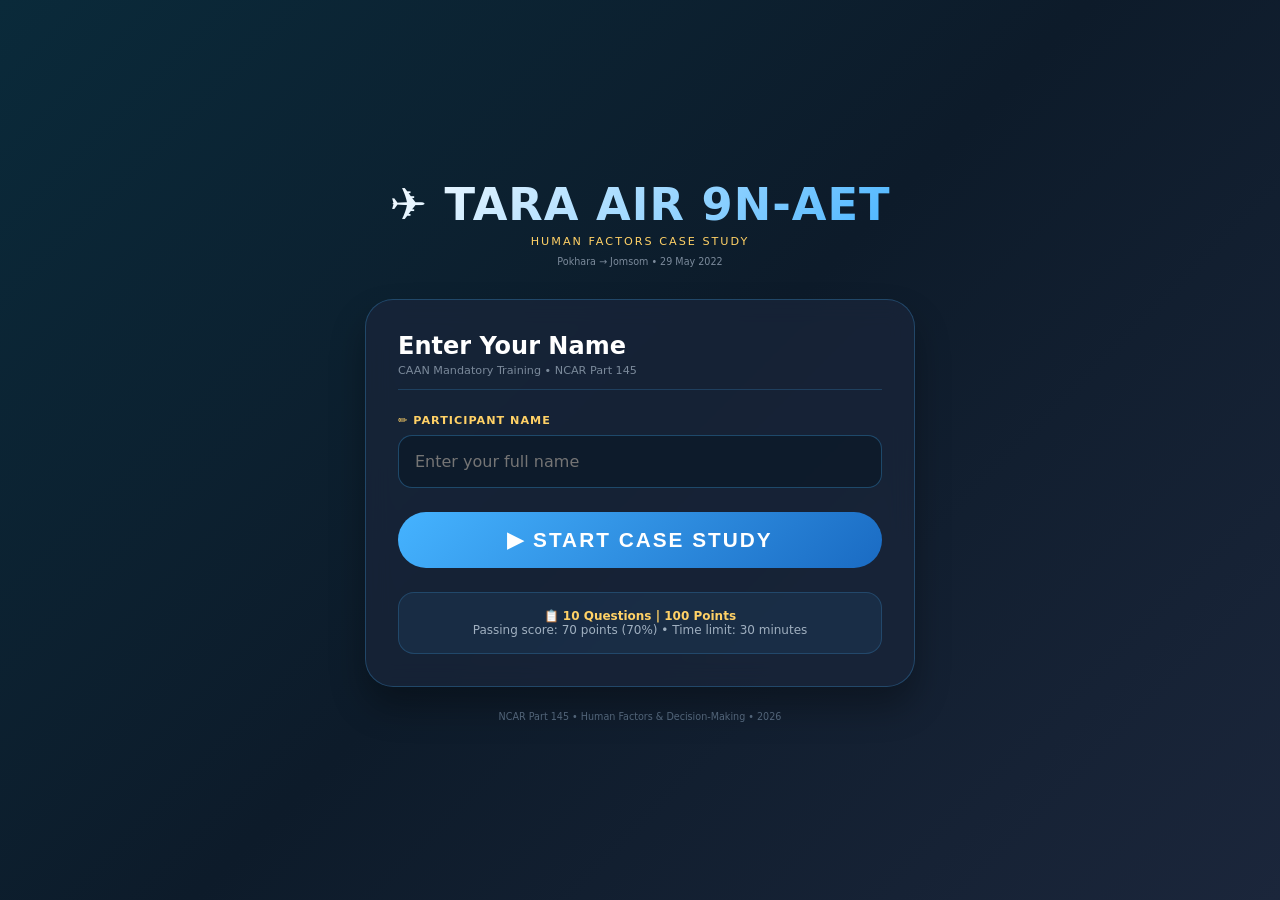
==== index.html @ bc3530e9 "Add complete Tara Air HF case study application" ====
<!DOCTYPE html>
<!--
  ============================================================
  FILE: index.html
  VERSION: 1.0
  DATE: 2026-06-11
  PURPOSE: Landing page — participant enters their name and starts the case study
  DEPLOYMENT: GitHub Pages + Cloudflare DNS
  AUTHOR: HF Training Module
  ============================================================
-->
<html lang="en">
<head>
  <meta charset="UTF-8">
  <meta name="viewport" content="width=device-width, initial-scale=1.0, viewport-fit=cover">
  <title>Tara Air | Human Factors Case Study</title>
  <style>
    * {
      margin: 0;
      padding: 0;
      box-sizing: border-box;
    }

    body {
      font-family: 'Segoe UI', system-ui, -apple-system, sans-serif;
      background: linear-gradient(135deg, #0a2a3a 0%, #0d1b2a 50%, #1b263b 100%);
      color: #e0e1dd;
      min-height: 100vh;
      display: flex;
      align-items: center;
      justify-content: center;
      padding: 2rem;
    }

    .join-container {
      max-width: 550px;
      width: 100%;
    }

    .logo {
      text-align: center;
      margin-bottom: 2rem;
    }

    .logo h1 {
      font-size: 2.8rem;
      background: linear-gradient(135deg, #ffffff 0%, #45b3ff 100%);
      -webkit-background-clip: text;
      background-clip: text;
      color: transparent;
      letter-spacing: 1px;
    }

    .logo .subtitle {
      font-size: 0.7rem;
      color: #ffd166;
      letter-spacing: 2px;
      text-transform: uppercase;
      margin-top: 0.25rem;
    }

    .logo .date {
      font-size: 0.6rem;
      color: #7b8a9b;
      margin-top: 0.5rem;
    }

    .card {
      background: rgba(27, 38, 59, 0.7);
      backdrop-filter: blur(12px);
      border: 1px solid rgba(69, 179, 255, 0.25);
      border-radius: 28px;
      padding: 2rem;
      box-shadow: 0 20px 35px rgba(0, 0, 0, 0.3);
    }

    .card h2 {
      font-size: 1.5rem;
      margin-bottom: 0.25rem;
      color: #ffffff;
    }

    .card-sub {
      font-size: 0.7rem;
      color: #7b8a9b;
      margin-bottom: 1.5rem;
      padding-bottom: 0.75rem;
      border-bottom: 1px solid rgba(69, 179, 255, 0.2);
    }

    .input-group {
      margin-bottom: 1.5rem;
    }

    .input-group label {
      display: block;
      font-size: 0.7rem;
      font-weight: 600;
      color: #ffd166;
      margin-bottom: 0.5rem;
      text-transform: uppercase;
      letter-spacing: 1px;
    }

    .input-group input {
      width: 100%;
      padding: 1rem;
      background: rgba(13, 27, 42, 0.8);
      border: 1px solid rgba(69, 179, 255, 0.3);
      border-radius: 14px;
      color: #e0e1dd;
      font-size: 1rem;
      font-family: inherit;
      outline: none;
      transition: all 0.2s;
    }

    .input-group input:focus {
      border-color: #ffd166;
      box-shadow: 0 0 0 3px rgba(255, 209, 102, 0.2);
    }

    .btn {
      font-size: 1.3rem;
      font-weight: 700;
      letter-spacing: 2px;
      padding: 1rem;
      border: none;
      border-radius: 50px;
      cursor: pointer;
      width: 100%;
      background: linear-gradient(135deg, #45b3ff 0%, #1a6bc3 100%);
      color: white;
      transition: all 0.2s;
      text-transform: uppercase;
    }

    .btn:hover {
      transform: translateY(-2px);
      box-shadow: 0 6px 20px rgba(69, 179, 255, 0.3);
    }

    .info-box {
      background: rgba(69, 179, 255, 0.08);
      border: 1px solid rgba(69, 179, 255, 0.2);
      border-radius: 16px;
      padding: 1rem;
      margin-top: 1.5rem;
      text-align: center;
    }

    .info-box p {
      font-size: 0.75rem;
      color: #a0b0c0;
    }

    .info-box strong {
      color: #ffd166;
    }

    .footer {
      text-align: center;
      margin-top: 1.5rem;
      font-size: 0.6rem;
      color: #5a6e84;
    }

    .footer a {
      color: #5a6e84;
      text-decoration: none;
    }

    .footer a:hover {
      color: #ffd166;
    }
  </style>
</head>
<body>
<div class="join-container">
  <div class="logo">
    <h1>✈️ TARA AIR 9N-AET</h1>
    <div class="subtitle">Human Factors Case Study</div>
    <div class="date">Pokhara → Jomsom • 29 May 2022</div>
  </div>

  <div class="card">
    <h2>Enter Your Name</h2>
    <div class="card-sub">CAAN Mandatory Training • NCAR Part 145</div>

    <div class="input-group">
      <label>✏️ PARTICIPANT NAME</label>
      <input type="text" id="player-name" placeholder="Enter your full name" autocomplete="off">
    </div>

    <button class="btn" onclick="joinSession()">▶ START CASE STUDY</button>

    <div class="info-box">
      <p>📋 <strong>10 Questions | 100 Points</strong><br>
      Passing score: 70 points (70%) • Time limit: 30 minutes</p>
    </div>
  </div>

  <div class="footer">
    NCAR Part 145 • Human Factors & Decision-Making • 2026
  </div>
</div>

<script>
  function joinSession() {
    const nameInput = document.getElementById('player-name');
    const name = nameInput.value.trim();

    if (!name) {
      alert('Please enter your name to continue.');
      nameInput.focus();
      return;
    }

    // Create participant object
    const participant = {
      id: Date.now().toString(),
      name: name,
      role: 'participant',
      score: 0,
      joinedAt: new Date().toISOString()
    };

    // Save to localStorage
    localStorage.setItem('hf-current-player', JSON.stringify(participant));

    // Also store in participants array (for facilitator view)
    let allParticipants = JSON.parse(localStorage.getItem('hf-participants') || '[]');
    const existing = allParticipants.find(p => p.name === name);
    if (!existing) {
      allParticipants.push(participant);
      localStorage.setItem('hf-participants', JSON.stringify(allParticipants));
    }

    // Redirect to case study
    window.location.href = 'casestudy.html';
  }
</script>
</body>
</html>
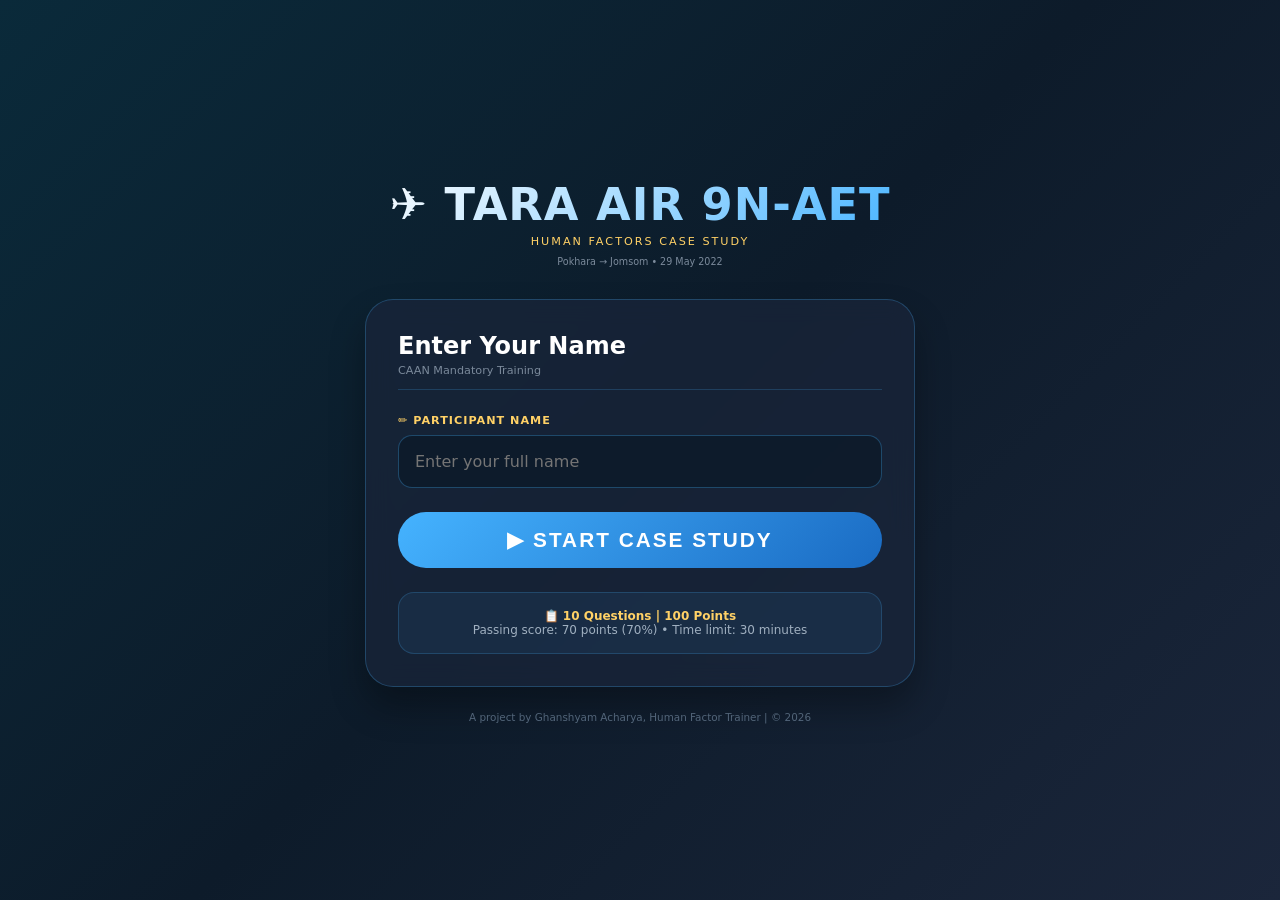
==== commit be28427f: "Update footer: add project credit and remove NCAR" ====
--- a/index.html
+++ b/index.html
@@ -2,11 +2,11 @@
 <!--
   ============================================================
   FILE: index.html
-  VERSION: 1.0
+  VERSION: 1.1
   DATE: 2026-06-11
   PURPOSE: Landing page — participant enters their name and starts the case study
   DEPLOYMENT: GitHub Pages + Cloudflare DNS
-  AUTHOR: HF Training Module
+  AUTHOR: Ghanshyam Acharya, Human Factor Trainer
   ============================================================
 -->
 <html lang="en">
@@ -161,7 +161,7 @@
     .footer {
       text-align: center;
       margin-top: 1.5rem;
-      font-size: 0.6rem;
+      font-size: 0.65rem;
       color: #5a6e84;
     }
 
@@ -185,7 +185,7 @@
 
   <div class="card">
     <h2>Enter Your Name</h2>
-    <div class="card-sub">CAAN Mandatory Training • NCAR Part 145</div>
+    <div class="card-sub">CAAN Mandatory Training</div>
 
     <div class="input-group">
       <label>✏️ PARTICIPANT NAME</label>
@@ -201,7 +201,7 @@
   </div>
 
   <div class="footer">
-    NCAR Part 145 • Human Factors & Decision-Making • 2026
+    A project by Ghanshyam Acharya, Human Factor Trainer | © 2026
   </div>
 </div>
 
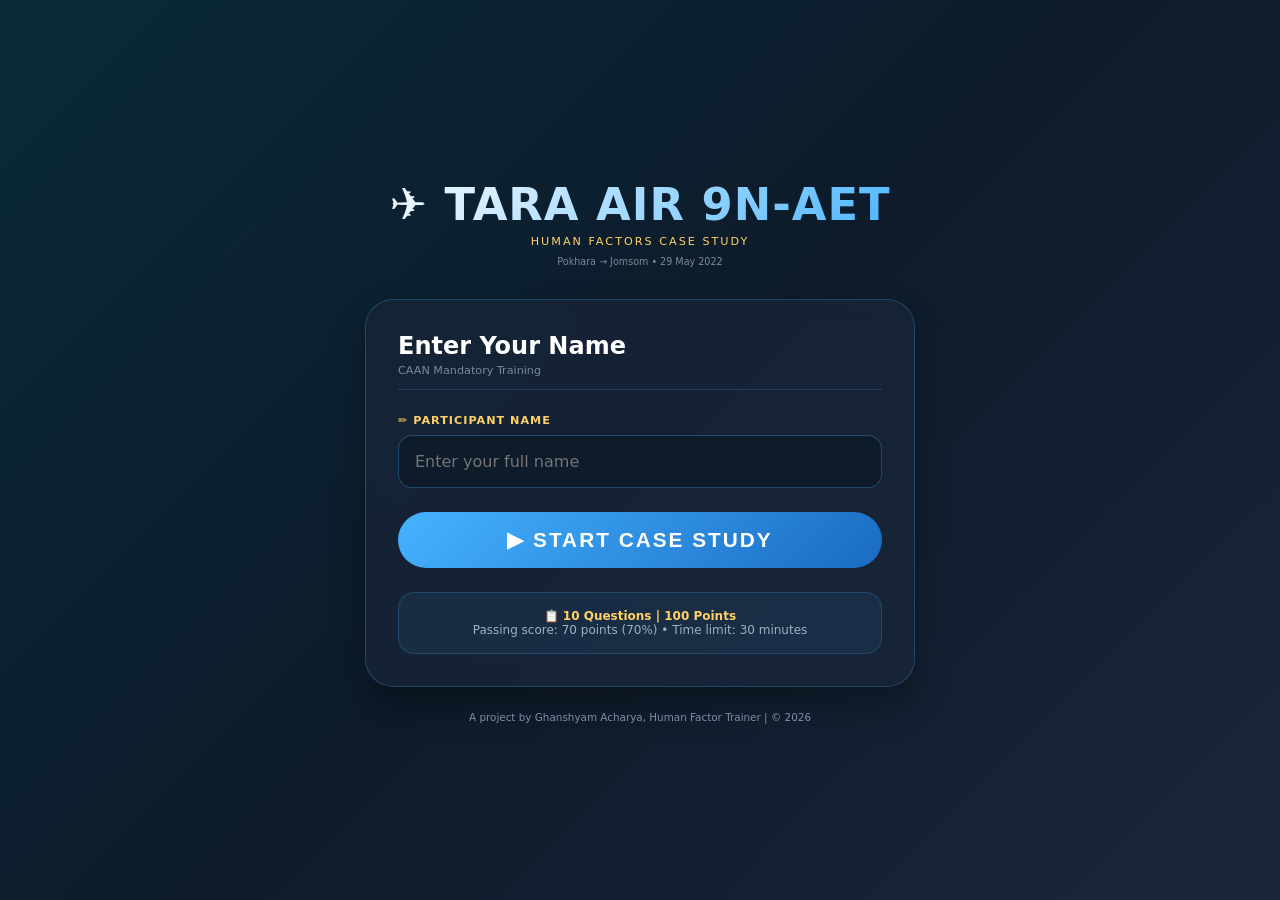
==== commit 9eb7d213: "Brighten footer, add handwriting-style signature to certificate" ====
--- a/index.html
+++ b/index.html
@@ -162,7 +162,7 @@
       text-align: center;
       margin-top: 1.5rem;
       font-size: 0.65rem;
-      color: #5a6e84;
+      color: #8a9bb5;
     }
 
     .footer a {
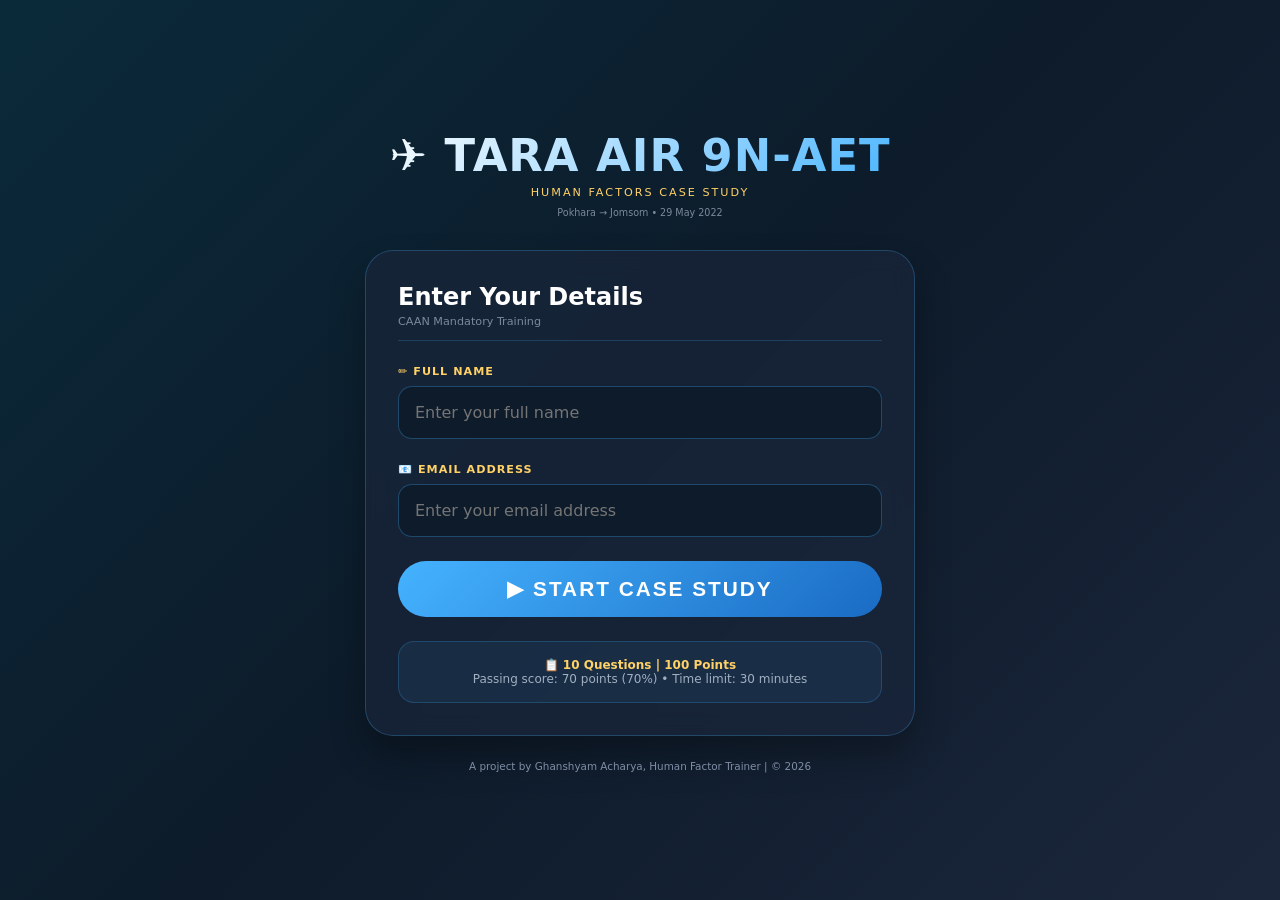
==== commit 0428a360: "Add email field to participant registration" ====
--- a/index.html
+++ b/index.html
@@ -2,9 +2,10 @@
 <!--
   ============================================================
   FILE: index.html
-  VERSION: 1.1
+  VERSION: 1.3
   DATE: 2026-06-11
-  PURPOSE: Landing page — participant enters their name and starts the case study
+  PURPOSE: Landing page — participant enters name and email,
+           views investigation abstract modal, then starts case study
   DEPLOYMENT: GitHub Pages + Cloudflare DNS
   AUTHOR: Ghanshyam Acharya, Human Factor Trainer
   ============================================================
@@ -165,13 +166,117 @@
       color: #8a9bb5;
     }
 
-    .footer a {
-      color: #5a6e84;
-      text-decoration: none;
-    }
-
-    .footer a:hover {
+    /* Modal Styles */
+    .modal-overlay {
+      position: fixed;
+      top: 0;
+      left: 0;
+      width: 100%;
+      height: 100%;
+      background: rgba(0, 0, 0, 0.95);
+      display: none;
+      align-items: center;
+      justify-content: center;
+      z-index: 2000;
+    }
+
+    .modal-overlay.open {
+      display: flex;
+    }
+
+    .modal {
+      background: #1b263b;
+      border: 1px solid rgba(69, 179, 255, 0.3);
+      border-radius: 24px;
+      max-width: 600px;
+      width: 90%;
+      max-height: 85vh;
+      overflow-y: auto;
+    }
+
+    .modal-header {
+      padding: 1.2rem 1.5rem;
+      border-bottom: 1px solid rgba(69, 179, 255, 0.2);
+      font-size: 1.2rem;
+      font-weight: 600;
       color: #ffd166;
+      display: flex;
+      justify-content: space-between;
+      align-items: center;
+    }
+
+    .modal-header h3 {
+      margin: 0;
+      font-size: 1.2rem;
+    }
+
+    .modal-close {
+      background: none;
+      border: none;
+      color: #7b8a9b;
+      font-size: 1.5rem;
+      cursor: pointer;
+    }
+
+    .modal-close:hover {
+      color: #ffd166;
+    }
+
+    .modal-body {
+      padding: 1.5rem;
+    }
+
+    .modal-body h4 {
+      color: #45b3ff;
+      margin: 1rem 0 0.5rem 0;
+    }
+
+    .modal-body h4:first-child {
+      margin-top: 0;
+    }
+
+    .modal-body p {
+      font-size: 0.9rem;
+      line-height: 1.6;
+      color: #e0e1dd;
+      margin-bottom: 1rem;
+    }
+
+    .modal-body ul {
+      margin: 0.5rem 0 1rem 1.5rem;
+    }
+
+    .modal-body li {
+      font-size: 0.85rem;
+      line-height: 1.5;
+      margin-bottom: 0.5rem;
+      color: #c0c8d8;
+    }
+
+    .key-finding {
+      background: rgba(230, 57, 70, 0.15);
+      border-left: 3px solid #e63946;
+      padding: 0.75rem;
+      margin: 1rem 0;
+      border-radius: 8px;
+    }
+
+    .btn-continue {
+      background: linear-gradient(135deg, #2ec4b6, #1a8a7a);
+      color: white;
+      border: none;
+      padding: 0.8rem 1.5rem;
+      border-radius: 40px;
+      font-size: 1rem;
+      font-weight: 600;
+      cursor: pointer;
+      width: 100%;
+      margin-top: 1rem;
+    }
+
+    .btn-continue:hover {
+      transform: translateY(-2px);
+      box-shadow: 0 4px 12px rgba(46, 196, 182, 0.3);
     }
   </style>
 </head>
@@ -184,15 +289,20 @@
   </div>
 
   <div class="card">
-    <h2>Enter Your Name</h2>
+    <h2>Enter Your Details</h2>
     <div class="card-sub">CAAN Mandatory Training</div>
 
     <div class="input-group">
-      <label>✏️ PARTICIPANT NAME</label>
+      <label>✏️ FULL NAME</label>
       <input type="text" id="player-name" placeholder="Enter your full name" autocomplete="off">
     </div>
 
-    <button class="btn" onclick="joinSession()">▶ START CASE STUDY</button>
+    <div class="input-group">
+      <label>📧 EMAIL ADDRESS</label>
+      <input type="email" id="player-email" placeholder="Enter your email address" autocomplete="off">
+    </div>
+
+    <button class="btn" onclick="showInvestigationModal()">▶ START CASE STUDY</button>
 
     <div class="info-box">
       <p>📋 <strong>10 Questions | 100 Points</strong><br>
@@ -205,40 +315,124 @@
   </div>
 </div>
 
+<!-- Investigation Abstract Modal -->
+<div id="investigation-modal" class="modal-overlay">
+  <div class="modal">
+    <div class="modal-header">
+      <h3>📋 Tara Air 9N-AET | Investigation Abstract</h3>
+      <button class="modal-close" onclick="closeModal()">×</button>
+    </div>
+    <div class="modal-body">
+      <h4>🕒 Accident Overview</h4>
+      <p>On <strong>29 May 2022</strong>, Tara Air flight 9N-AET, a DHC-6 Twin Otter, crashed near Jomsom, Nepal, while operating a VFR flight from Pokhara to Jomsom. All <strong>22 occupants (4 crew, 18 passengers)</strong> lost their lives. The aircraft impacted mountainous terrain in controlled flight (CFIT).</p>
+
+      <h4>🌧️ Weather Conditions</h4>
+      <p>The flight departed into <strong>deteriorating weather conditions</strong> with rain, low ceiling, and reduced visibility. The crew attempted to maintain VFR but inadvertently entered IMC conditions.</p>
+
+      <h4>🔧 Key Investigation Findings</h4>
+      <ul>
+        <li>Captain expressed hesitation about weather but continued flight</li>
+        <li>TAWS (Terrain Awareness Warning System) was intentionally inhibited</li>
+        <li>First Officer had significantly less experience (520 vs 17,500 hours)</li>
+        <li>Poor Crew Resource Management (CRM) in the cockpit</li>
+        <li>Normalization of marginal VFR operations over time</li>
+        <li>External pressure (passenger/ground crew) to continue</li>
+      </ul>
+
+      <div class="key-finding">
+        <strong>⚠️ Key Human Factors Finding:</strong> The investigation identified <strong>plan continuation bias, authority gradient issues, and drift in safety margins</strong> as contributing factors. The accident report was "written years before the accident" through organizational decisions.
+      </div>
+
+      <h4>📚 Frameworks to Consider</h4>
+      <p>As you answer the 10 questions, apply these human factors frameworks:<br>
+      <strong>Dirty Dozen, Swiss Cheese, Normalization of Deviance, Authority Gradient, Situational Awareness, Psychological Safety, Just Culture, Drift into Failure</strong></p>
+
+      <button class="btn-continue" onclick="startCaseStudy()">▶ CONTINUE TO CASE STUDY</button>
+    </div>
+  </div>
+</div>
+
 <script>
-  function joinSession() {
+  let pendingParticipant = null;
+
+  function showInvestigationModal() {
     const nameInput = document.getElementById('player-name');
+    const emailInput = document.getElementById('player-email');
     const name = nameInput.value.trim();
+    const email = emailInput.value.trim();
 
     if (!name) {
-      alert('Please enter your name to continue.');
+      alert('Please enter your full name to continue.');
       nameInput.focus();
       return;
     }
 
-    // Create participant object
-    const participant = {
+    if (!email) {
+      alert('Please enter your email address to continue.');
+      emailInput.focus();
+      return;
+    }
+
+    // Simple email validation
+    const emailPattern = /^[^\s@]+@[^\s@]+\.[^\s@]+$/;
+    if (!emailPattern.test(email)) {
+      alert('Please enter a valid email address (e.g., name@example.com).');
+      emailInput.focus();
+      return;
+    }
+
+    // Store participant temporarily
+    pendingParticipant = {
       id: Date.now().toString(),
       name: name,
+      email: email,
       role: 'participant',
       score: 0,
       joinedAt: new Date().toISOString()
     };
 
-    // Save to localStorage
-    localStorage.setItem('hf-current-player', JSON.stringify(participant));
+    // Show modal
+    document.getElementById('investigation-modal').classList.add('open');
+  }
+
+  function closeModal() {
+    document.getElementById('investigation-modal').classList.remove('open');
+    pendingParticipant = null;
+  }
+
+  function startCaseStudy() {
+    if (!pendingParticipant) {
+      window.location.href = 'index.html';
+      return;
+    }
+
+    // Save participant data
+    localStorage.setItem('hf-current-player', JSON.stringify(pendingParticipant));
 
     // Also store in participants array (for facilitator view)
     let allParticipants = JSON.parse(localStorage.getItem('hf-participants') || '[]');
-    const existing = allParticipants.find(p => p.name === name);
+    const existing = allParticipants.find(p => p.name === pendingParticipant.name);
     if (!existing) {
-      allParticipants.push(participant);
+      allParticipants.push(pendingParticipant);
       localStorage.setItem('hf-participants', JSON.stringify(allParticipants));
     }
 
-    // Redirect to case study
+    // Close modal and redirect
+    closeModal();
     window.location.href = 'casestudy.html';
   }
+
+  // Allow Enter key to trigger modal
+  document.getElementById('player-name').addEventListener('keypress', function(e) {
+    if (e.key === 'Enter') {
+      showInvestigationModal();
+    }
+  });
+  document.getElementById('player-email').addEventListener('keypress', function(e) {
+    if (e.key === 'Enter') {
+      showInvestigationModal();
+    }
+  });
 </script>
 </body>
 </html>
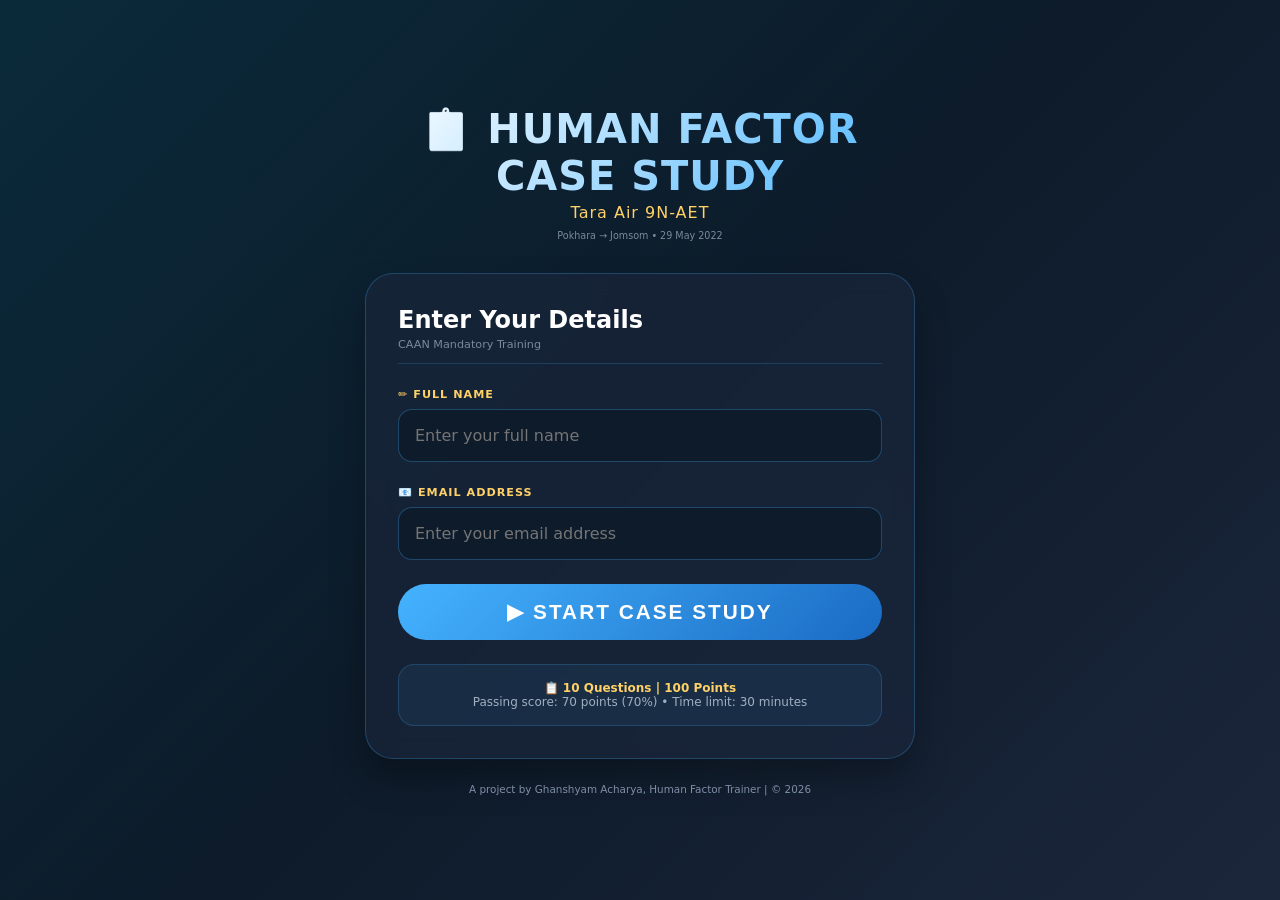
==== commit 4846b569: "Update titles: Human Factor Case Study with Tara Air 9N-AET subtitle" ====
--- a/index.html
+++ b/index.html
@@ -2,19 +2,17 @@
 <!--
   ============================================================
   FILE: index.html
-  VERSION: 1.3
+  VERSION: 1.4
   DATE: 2026-06-11
   PURPOSE: Landing page — participant enters name and email,
            views investigation abstract modal, then starts case study
-  DEPLOYMENT: GitHub Pages + Cloudflare DNS
-  AUTHOR: Ghanshyam Acharya, Human Factor Trainer
   ============================================================
 -->
 <html lang="en">
 <head>
   <meta charset="UTF-8">
   <meta name="viewport" content="width=device-width, initial-scale=1.0, viewport-fit=cover">
-  <title>Tara Air | Human Factors Case Study</title>
+  <title>Human Factor Case Study | Tara Air 9N-AET</title>
   <style>
     * {
       margin: 0;
@@ -44,7 +42,7 @@
     }
 
     .logo h1 {
-      font-size: 2.8rem;
+      font-size: 2.5rem;
       background: linear-gradient(135deg, #ffffff 0%, #45b3ff 100%);
       -webkit-background-clip: text;
       background-clip: text;
@@ -53,11 +51,11 @@
     }
 
     .logo .subtitle {
-      font-size: 0.7rem;
+      font-size: 1rem;
       color: #ffd166;
-      letter-spacing: 2px;
-      text-transform: uppercase;
+      letter-spacing: 1px;
       margin-top: 0.25rem;
+      font-weight: 500;
     }
 
     .logo .date {
@@ -166,7 +164,6 @@
       color: #8a9bb5;
     }
 
-    /* Modal Styles */
     .modal-overlay {
       position: fixed;
       top: 0;
@@ -283,8 +280,8 @@
 <body>
 <div class="join-container">
   <div class="logo">
-    <h1>✈️ TARA AIR 9N-AET</h1>
-    <div class="subtitle">Human Factors Case Study</div>
+    <h1>📋 HUMAN FACTOR CASE STUDY</h1>
+    <div class="subtitle">Tara Air 9N-AET</div>
     <div class="date">Pokhara → Jomsom • 29 May 2022</div>
   </div>
 
@@ -315,7 +312,6 @@
   </div>
 </div>
 
-<!-- Investigation Abstract Modal -->
 <div id="investigation-modal" class="modal-overlay">
   <div class="modal">
     <div class="modal-header">
@@ -373,7 +369,6 @@
       return;
     }
 
-    // Simple email validation
     const emailPattern = /^[^\s@]+@[^\s@]+\.[^\s@]+$/;
     if (!emailPattern.test(email)) {
       alert('Please enter a valid email address (e.g., name@example.com).');
@@ -381,7 +376,6 @@
       return;
     }
 
-    // Store participant temporarily
     pendingParticipant = {
       id: Date.now().toString(),
       name: name,
@@ -391,7 +385,6 @@
       joinedAt: new Date().toISOString()
     };
 
-    // Show modal
     document.getElementById('investigation-modal').classList.add('open');
   }
 
@@ -406,10 +399,8 @@
       return;
     }
 
-    // Save participant data
     localStorage.setItem('hf-current-player', JSON.stringify(pendingParticipant));
 
-    // Also store in participants array (for facilitator view)
     let allParticipants = JSON.parse(localStorage.getItem('hf-participants') || '[]');
     const existing = allParticipants.find(p => p.name === pendingParticipant.name);
     if (!existing) {
@@ -417,21 +408,15 @@
       localStorage.setItem('hf-participants', JSON.stringify(allParticipants));
     }
 
-    // Close modal and redirect
     closeModal();
     window.location.href = 'casestudy.html';
   }
 
-  // Allow Enter key to trigger modal
   document.getElementById('player-name').addEventListener('keypress', function(e) {
-    if (e.key === 'Enter') {
-      showInvestigationModal();
-    }
+    if (e.key === 'Enter') showInvestigationModal();
   });
   document.getElementById('player-email').addEventListener('keypress', function(e) {
-    if (e.key === 'Enter') {
-      showInvestigationModal();
-    }
+    if (e.key === 'Enter') showInvestigationModal();
   });
 </script>
 </body>
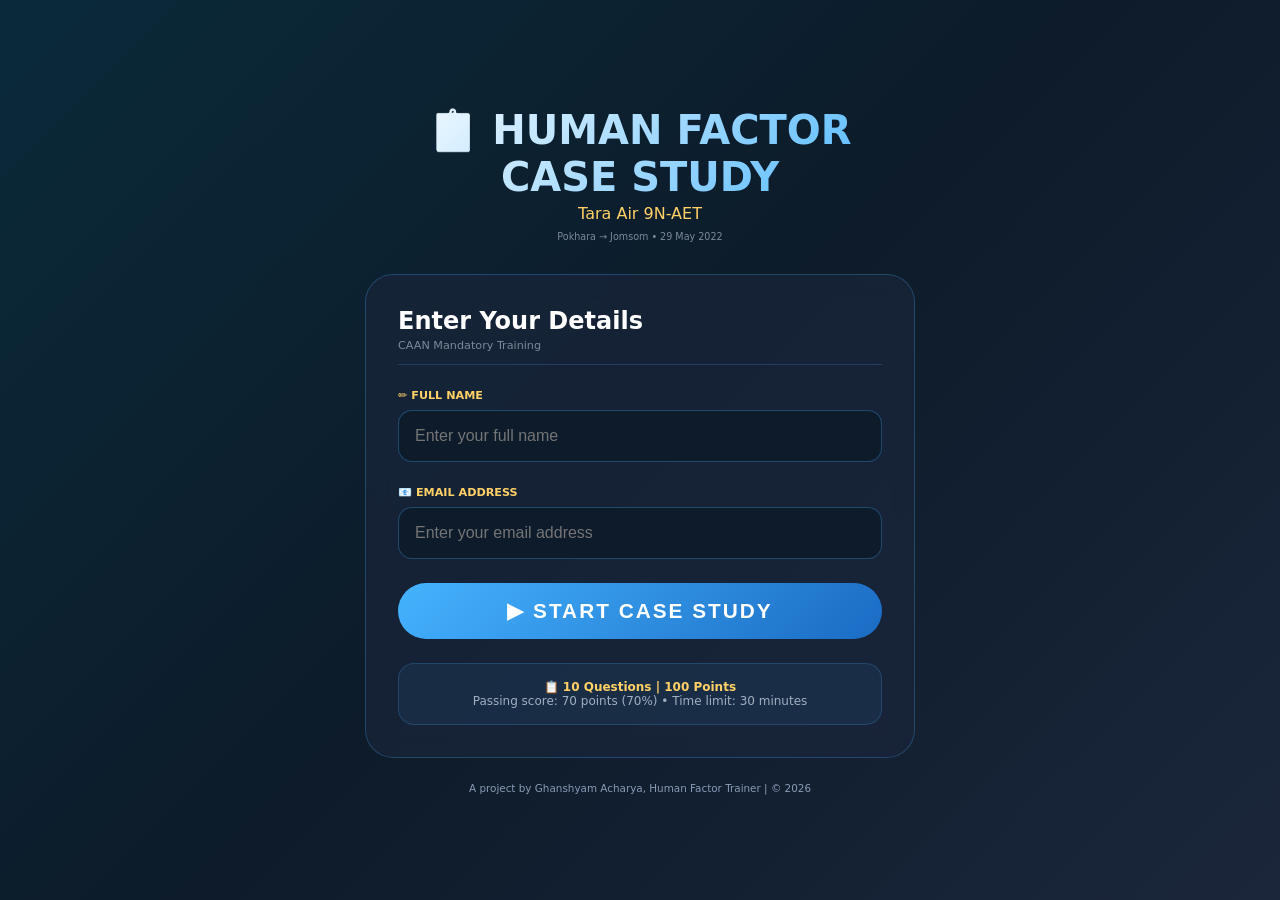
==== commit db016e71: "Fix modal size, fix certificate and exit buttons, fix question loading" ====
--- a/index.html
+++ b/index.html
@@ -2,10 +2,9 @@
 <!--
   ============================================================
   FILE: index.html
-  VERSION: 1.4
-  DATE: 2026-06-11
-  PURPOSE: Landing page — participant enters name and email,
-           views investigation abstract modal, then starts case study
+  VERSION: 2.1
+  DATE: 2026-06-12
+  PURPOSE: Landing page — modal now 90% of screen size
   ============================================================
 -->
 <html lang="en">
@@ -14,14 +13,9 @@
   <meta name="viewport" content="width=device-width, initial-scale=1.0, viewport-fit=cover">
   <title>Human Factor Case Study | Tara Air 9N-AET</title>
   <style>
-    * {
-      margin: 0;
-      padding: 0;
-      box-sizing: border-box;
-    }
-
+    * { margin: 0; padding: 0; box-sizing: border-box; }
     body {
-      font-family: 'Segoe UI', system-ui, -apple-system, sans-serif;
+      font-family: 'Segoe UI', system-ui, sans-serif;
       background: linear-gradient(135deg, #0a2a3a 0%, #0d1b2a 50%, #1b263b 100%);
       color: #e0e1dd;
       min-height: 100vh;
@@ -30,140 +24,26 @@
       justify-content: center;
       padding: 2rem;
     }
+    .join-container { max-width: 550px; width: 100%; }
+    .logo { text-align: center; margin-bottom: 2rem; }
+    .logo h1 { font-size: 2.5rem; background: linear-gradient(135deg, #ffffff 0%, #45b3ff 100%); -webkit-background-clip: text; background-clip: text; color: transparent; }
+    .logo .subtitle { font-size: 1rem; color: #ffd166; margin-top: 0.25rem; }
+    .logo .date { font-size: 0.6rem; color: #7b8a9b; margin-top: 0.5rem; }
+    .card { background: rgba(27,38,59,0.7); backdrop-filter: blur(12px); border: 1px solid rgba(69,179,255,0.25); border-radius: 28px; padding: 2rem; }
+    .card h2 { font-size: 1.5rem; margin-bottom: 0.25rem; color: #fff; }
+    .card-sub { font-size: 0.7rem; color: #7b8a9b; margin-bottom: 1.5rem; padding-bottom: 0.75rem; border-bottom: 1px solid rgba(69,179,255,0.2); }
+    .input-group { margin-bottom: 1.5rem; }
+    .input-group label { display: block; font-size: 0.7rem; font-weight: 600; color: #ffd166; margin-bottom: 0.5rem; text-transform: uppercase; }
+    .input-group input { width: 100%; padding: 1rem; background: rgba(13,27,42,0.8); border: 1px solid rgba(69,179,255,0.3); border-radius: 14px; color: #e0e1dd; font-size: 1rem; outline: none; }
+    .input-group input:focus { border-color: #ffd166; box-shadow: 0 0 0 3px rgba(255,209,102,0.2); }
+    .btn { font-size: 1.3rem; font-weight: 700; letter-spacing: 2px; padding: 1rem; border: none; border-radius: 50px; cursor: pointer; width: 100%; background: linear-gradient(135deg, #45b3ff, #1a6bc3); color: white; text-transform: uppercase; }
+    .btn:hover { transform: translateY(-2px); box-shadow: 0 6px 20px rgba(69,179,255,0.3); }
+    .info-box { background: rgba(69,179,255,0.08); border: 1px solid rgba(69,179,255,0.2); border-radius: 16px; padding: 1rem; margin-top: 1.5rem; text-align: center; }
+    .info-box p { font-size: 0.75rem; color: #a0b0c0; }
+    .info-box strong { color: #ffd166; }
+    .footer { text-align: center; margin-top: 1.5rem; font-size: 0.65rem; color: #8a9bb5; }
 
-    .join-container {
-      max-width: 550px;
-      width: 100%;
-    }
-
-    .logo {
-      text-align: center;
-      margin-bottom: 2rem;
-    }
-
-    .logo h1 {
-      font-size: 2.5rem;
-      background: linear-gradient(135deg, #ffffff 0%, #45b3ff 100%);
-      -webkit-background-clip: text;
-      background-clip: text;
-      color: transparent;
-      letter-spacing: 1px;
-    }
-
-    .logo .subtitle {
-      font-size: 1rem;
-      color: #ffd166;
-      letter-spacing: 1px;
-      margin-top: 0.25rem;
-      font-weight: 500;
-    }
-
-    .logo .date {
-      font-size: 0.6rem;
-      color: #7b8a9b;
-      margin-top: 0.5rem;
-    }
-
-    .card {
-      background: rgba(27, 38, 59, 0.7);
-      backdrop-filter: blur(12px);
-      border: 1px solid rgba(69, 179, 255, 0.25);
-      border-radius: 28px;
-      padding: 2rem;
-      box-shadow: 0 20px 35px rgba(0, 0, 0, 0.3);
-    }
-
-    .card h2 {
-      font-size: 1.5rem;
-      margin-bottom: 0.25rem;
-      color: #ffffff;
-    }
-
-    .card-sub {
-      font-size: 0.7rem;
-      color: #7b8a9b;
-      margin-bottom: 1.5rem;
-      padding-bottom: 0.75rem;
-      border-bottom: 1px solid rgba(69, 179, 255, 0.2);
-    }
-
-    .input-group {
-      margin-bottom: 1.5rem;
-    }
-
-    .input-group label {
-      display: block;
-      font-size: 0.7rem;
-      font-weight: 600;
-      color: #ffd166;
-      margin-bottom: 0.5rem;
-      text-transform: uppercase;
-      letter-spacing: 1px;
-    }
-
-    .input-group input {
-      width: 100%;
-      padding: 1rem;
-      background: rgba(13, 27, 42, 0.8);
-      border: 1px solid rgba(69, 179, 255, 0.3);
-      border-radius: 14px;
-      color: #e0e1dd;
-      font-size: 1rem;
-      font-family: inherit;
-      outline: none;
-      transition: all 0.2s;
-    }
-
-    .input-group input:focus {
-      border-color: #ffd166;
-      box-shadow: 0 0 0 3px rgba(255, 209, 102, 0.2);
-    }
-
-    .btn {
-      font-size: 1.3rem;
-      font-weight: 700;
-      letter-spacing: 2px;
-      padding: 1rem;
-      border: none;
-      border-radius: 50px;
-      cursor: pointer;
-      width: 100%;
-      background: linear-gradient(135deg, #45b3ff 0%, #1a6bc3 100%);
-      color: white;
-      transition: all 0.2s;
-      text-transform: uppercase;
-    }
-
-    .btn:hover {
-      transform: translateY(-2px);
-      box-shadow: 0 6px 20px rgba(69, 179, 255, 0.3);
-    }
-
-    .info-box {
-      background: rgba(69, 179, 255, 0.08);
-      border: 1px solid rgba(69, 179, 255, 0.2);
-      border-radius: 16px;
-      padding: 1rem;
-      margin-top: 1.5rem;
-      text-align: center;
-    }
-
-    .info-box p {
-      font-size: 0.75rem;
-      color: #a0b0c0;
-    }
-
-    .info-box strong {
-      color: #ffd166;
-    }
-
-    .footer {
-      text-align: center;
-      margin-top: 1.5rem;
-      font-size: 0.65rem;
-      color: #8a9bb5;
-    }
-
+    /* MODAL - 90% of screen size */
     .modal-overlay {
       position: fixed;
       top: 0;
@@ -176,88 +56,43 @@
       justify-content: center;
       z-index: 2000;
     }
-
-    .modal-overlay.open {
-      display: flex;
-    }
-
+    .modal-overlay.open { display: flex; }
     .modal {
       background: #1b263b;
-      border: 1px solid rgba(69, 179, 255, 0.3);
+      border: 1px solid rgba(69,179,255,0.3);
       border-radius: 24px;
-      max-width: 600px;
       width: 90%;
-      max-height: 85vh;
-      overflow-y: auto;
+      max-width: 900px;
+      height: 90%;
+      max-height: 90vh;
+      display: flex;
+      flex-direction: column;
+      overflow: hidden;
     }
-
     .modal-header {
-      padding: 1.2rem 1.5rem;
-      border-bottom: 1px solid rgba(69, 179, 255, 0.2);
-      font-size: 1.2rem;
+      padding: 1rem 1.5rem;
+      border-bottom: 1px solid rgba(69,179,255,0.2);
       font-weight: 600;
       color: #ffd166;
       display: flex;
       justify-content: space-between;
       align-items: center;
+      flex-shrink: 0;
     }
-
-    .modal-header h3 {
-      margin: 0;
-      font-size: 1.2rem;
-    }
-
-    .modal-close {
-      background: none;
-      border: none;
-      color: #7b8a9b;
-      font-size: 1.5rem;
-      cursor: pointer;
-    }
-
-    .modal-close:hover {
-      color: #ffd166;
-    }
-
+    .modal-header h3 { margin: 0; font-size: 1.2rem; }
+    .modal-close { background: none; border: none; color: #7b8a9b; font-size: 1.5rem; cursor: pointer; }
+    .modal-close:hover { color: #ffd166; }
     .modal-body {
       padding: 1.5rem;
+      overflow-y: auto;
+      flex: 1;
     }
-
-    .modal-body h4 {
-      color: #45b3ff;
-      margin: 1rem 0 0.5rem 0;
-    }
-
-    .modal-body h4:first-child {
-      margin-top: 0;
-    }
-
-    .modal-body p {
-      font-size: 0.9rem;
-      line-height: 1.6;
-      color: #e0e1dd;
-      margin-bottom: 1rem;
-    }
-
-    .modal-body ul {
-      margin: 0.5rem 0 1rem 1.5rem;
-    }
-
-    .modal-body li {
-      font-size: 0.85rem;
-      line-height: 1.5;
-      margin-bottom: 0.5rem;
-      color: #c0c8d8;
-    }
-
-    .key-finding {
-      background: rgba(230, 57, 70, 0.15);
-      border-left: 3px solid #e63946;
-      padding: 0.75rem;
-      margin: 1rem 0;
-      border-radius: 8px;
-    }
-
+    .modal-body h4 { color: #45b3ff; margin: 1rem 0 0.5rem 0; }
+    .modal-body h4:first-child { margin-top: 0; }
+    .modal-body p { font-size: 0.9rem; line-height: 1.6; margin-bottom: 1rem; }
+    .modal-body ul { margin: 0.5rem 0 1rem 1.5rem; }
+    .modal-body li { font-size: 0.85rem; margin-bottom: 0.5rem; color: #c0c8d8; }
+    .key-finding { background: rgba(230,57,70,0.15); border-left: 3px solid #e63946; padding: 0.75rem; margin: 1rem 0; border-radius: 8px; }
     .btn-continue {
       background: linear-gradient(135deg, #2ec4b6, #1a8a7a);
       color: white;
@@ -270,11 +105,7 @@
       width: 100%;
       margin-top: 1rem;
     }
-
-    .btn-continue:hover {
-      transform: translateY(-2px);
-      box-shadow: 0 4px 12px rgba(46, 196, 182, 0.3);
-    }
+    .btn-continue:hover { transform: translateY(-2px); box-shadow: 0 4px 12px rgba(46,196,182,0.3); }
   </style>
 </head>
 <body>
@@ -284,32 +115,23 @@
     <div class="subtitle">Tara Air 9N-AET</div>
     <div class="date">Pokhara → Jomsom • 29 May 2022</div>
   </div>
-
   <div class="card">
     <h2>Enter Your Details</h2>
     <div class="card-sub">CAAN Mandatory Training</div>
-
     <div class="input-group">
       <label>✏️ FULL NAME</label>
       <input type="text" id="player-name" placeholder="Enter your full name" autocomplete="off">
     </div>
-
     <div class="input-group">
       <label>📧 EMAIL ADDRESS</label>
       <input type="email" id="player-email" placeholder="Enter your email address" autocomplete="off">
     </div>
-
     <button class="btn" onclick="showInvestigationModal()">▶ START CASE STUDY</button>
-
     <div class="info-box">
-      <p>📋 <strong>10 Questions | 100 Points</strong><br>
-      Passing score: 70 points (70%) • Time limit: 30 minutes</p>
+      <p>📋 <strong>10 Questions | 100 Points</strong><br>Passing score: 70 points (70%) • Time limit: 30 minutes</p>
     </div>
   </div>
-
-  <div class="footer">
-    A project by Ghanshyam Acharya, Human Factor Trainer | © 2026
-  </div>
+  <div class="footer">A project by Ghanshyam Acharya, Human Factor Trainer | © 2026</div>
 </div>
 
 <div id="investigation-modal" class="modal-overlay">
@@ -320,29 +142,20 @@
     </div>
     <div class="modal-body">
       <h4>🕒 Accident Overview</h4>
-      <p>On <strong>29 May 2022</strong>, Tara Air flight 9N-AET, a DHC-6 Twin Otter, crashed near Jomsom, Nepal, while operating a VFR flight from Pokhara to Jomsom. All <strong>22 occupants (4 crew, 18 passengers)</strong> lost their lives. The aircraft impacted mountainous terrain in controlled flight (CFIT).</p>
-
+      <p>On <strong>29 May 2022</strong>, Tara Air flight 9N-AET, a DHC-6 Twin Otter, crashed near Jomsom, Nepal. All <strong>22 occupants</strong> lost their lives. The aircraft impacted mountainous terrain in controlled flight (CFIT).</p>
       <h4>🌧️ Weather Conditions</h4>
-      <p>The flight departed into <strong>deteriorating weather conditions</strong> with rain, low ceiling, and reduced visibility. The crew attempted to maintain VFR but inadvertently entered IMC conditions.</p>
-
+      <p>The flight departed into <strong>deteriorating weather conditions</strong> with rain, low ceiling, and reduced visibility.</p>
       <h4>🔧 Key Investigation Findings</h4>
       <ul>
-        <li>Captain expressed hesitation about weather but continued flight</li>
-        <li>TAWS (Terrain Awareness Warning System) was intentionally inhibited</li>
-        <li>First Officer had significantly less experience (520 vs 17,500 hours)</li>
-        <li>Poor Crew Resource Management (CRM) in the cockpit</li>
-        <li>Normalization of marginal VFR operations over time</li>
-        <li>External pressure (passenger/ground crew) to continue</li>
+        <li>Captain expressed hesitation but continued</li>
+        <li>TAWS was intentionally inhibited</li>
+        <li>First Officer: 520 hours vs Captain: 17,500 hours</li>
+        <li>Poor Crew Resource Management (CRM)</li>
+        <li>Normalization of marginal VFR operations</li>
       </ul>
-
       <div class="key-finding">
-        <strong>⚠️ Key Human Factors Finding:</strong> The investigation identified <strong>plan continuation bias, authority gradient issues, and drift in safety margins</strong> as contributing factors. The accident report was "written years before the accident" through organizational decisions.
+        <strong>⚠️ Key Human Factors Finding:</strong> Plan continuation bias, authority gradient issues, and drift in safety margins.
       </div>
-
-      <h4>📚 Frameworks to Consider</h4>
-      <p>As you answer the 10 questions, apply these human factors frameworks:<br>
-      <strong>Dirty Dozen, Swiss Cheese, Normalization of Deviance, Authority Gradient, Situational Awareness, Psychological Safety, Just Culture, Drift into Failure</strong></p>
-
       <button class="btn-continue" onclick="startCaseStudy()">▶ CONTINUE TO CASE STUDY</button>
     </div>
   </div>
@@ -350,74 +163,27 @@
 
 <script>
   let pendingParticipant = null;
-
   function showInvestigationModal() {
-    const nameInput = document.getElementById('player-name');
-    const emailInput = document.getElementById('player-email');
-    const name = nameInput.value.trim();
-    const email = emailInput.value.trim();
-
-    if (!name) {
-      alert('Please enter your full name to continue.');
-      nameInput.focus();
-      return;
-    }
-
-    if (!email) {
-      alert('Please enter your email address to continue.');
-      emailInput.focus();
-      return;
-    }
-
+    const name = document.getElementById('player-name').value.trim();
+    const email = document.getElementById('player-email').value.trim();
+    if (!name) { alert('Please enter your full name.'); return; }
+    if (!email) { alert('Please enter your email address.'); return; }
     const emailPattern = /^[^\s@]+@[^\s@]+\.[^\s@]+$/;
-    if (!emailPattern.test(email)) {
-      alert('Please enter a valid email address (e.g., name@example.com).');
-      emailInput.focus();
-      return;
-    }
-
-    pendingParticipant = {
-      id: Date.now().toString(),
-      name: name,
-      email: email,
-      role: 'participant',
-      score: 0,
-      joinedAt: new Date().toISOString()
-    };
-
+    if (!emailPattern.test(email)) { alert('Please enter a valid email address.'); return; }
+    pendingParticipant = { id: Date.now().toString(), name: name, email: email, role: 'participant', score: 0, joinedAt: new Date().toISOString() };
     document.getElementById('investigation-modal').classList.add('open');
   }
-
-  function closeModal() {
-    document.getElementById('investigation-modal').classList.remove('open');
-    pendingParticipant = null;
-  }
-
+  function closeModal() { document.getElementById('investigation-modal').classList.remove('open'); pendingParticipant = null; }
   function startCaseStudy() {
-    if (!pendingParticipant) {
-      window.location.href = 'index.html';
-      return;
-    }
-
+    if (!pendingParticipant) { window.location.href = 'index.html'; return; }
     localStorage.setItem('hf-current-player', JSON.stringify(pendingParticipant));
-
-    let allParticipants = JSON.parse(localStorage.getItem('hf-participants') || '[]');
-    const existing = allParticipants.find(p => p.name === pendingParticipant.name);
-    if (!existing) {
-      allParticipants.push(pendingParticipant);
-      localStorage.setItem('hf-participants', JSON.stringify(allParticipants));
-    }
-
+    let all = JSON.parse(localStorage.getItem('hf-participants') || '[]');
+    if (!all.find(p => p.name === pendingParticipant.name)) { all.push(pendingParticipant); localStorage.setItem('hf-participants', JSON.stringify(all)); }
     closeModal();
     window.location.href = 'casestudy.html';
   }
-
-  document.getElementById('player-name').addEventListener('keypress', function(e) {
-    if (e.key === 'Enter') showInvestigationModal();
-  });
-  document.getElementById('player-email').addEventListener('keypress', function(e) {
-    if (e.key === 'Enter') showInvestigationModal();
-  });
+  document.getElementById('player-name').addEventListener('keypress', e => { if (e.key === 'Enter') showInvestigationModal(); });
+  document.getElementById('player-email').addEventListener('keypress', e => { if (e.key === 'Enter') showInvestigationModal(); });
 </script>
 </body>
 </html>
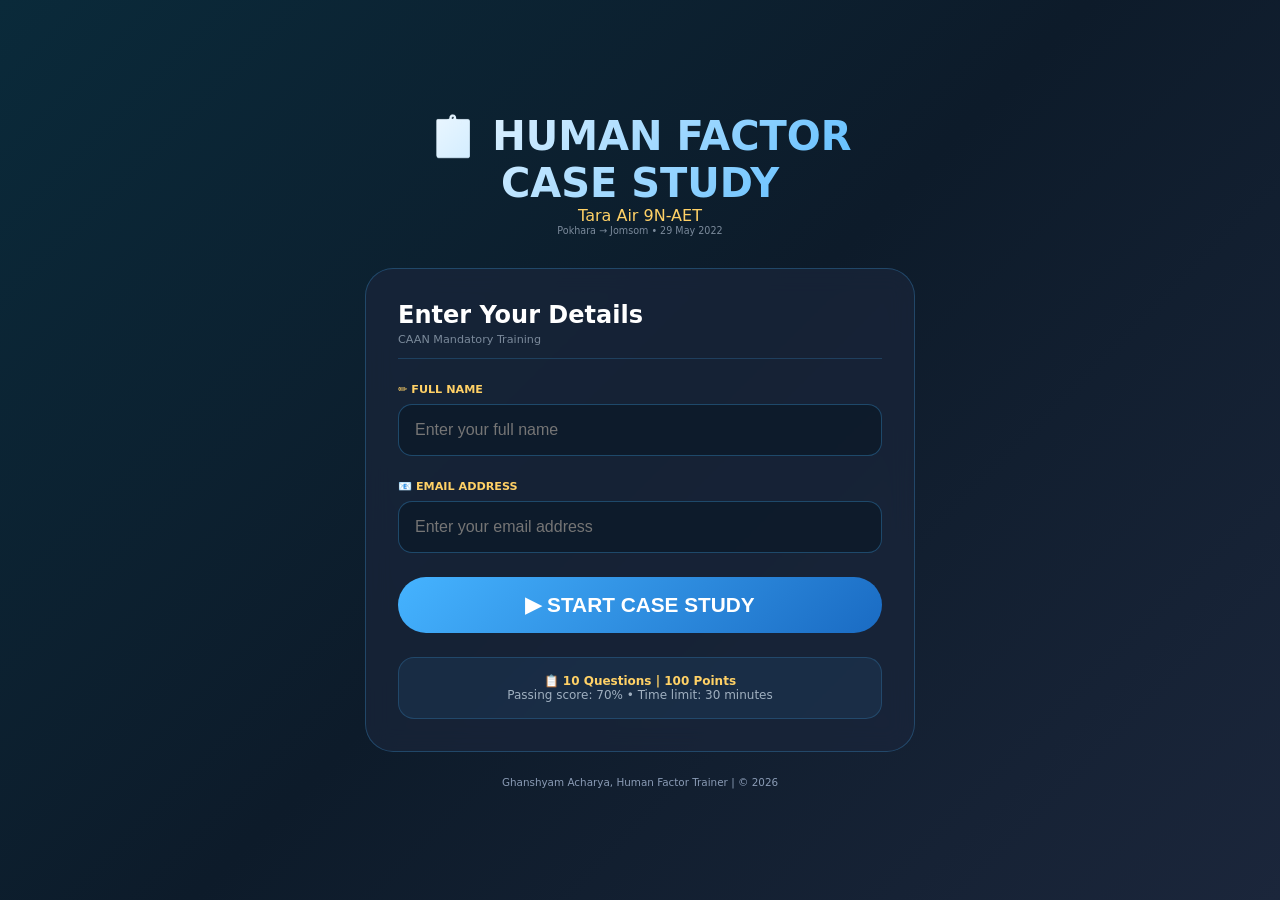
==== commit 2e7f0465: "Complete working version: fixed localStorage, buttons, questions" ====
--- a/index.html
+++ b/index.html
@@ -1,16 +1,8 @@
 <!DOCTYPE html>
-<!--
-  ============================================================
-  FILE: index.html
-  VERSION: 2.1
-  DATE: 2026-06-12
-  PURPOSE: Landing page — modal now 90% of screen size
-  ============================================================
--->
 <html lang="en">
 <head>
   <meta charset="UTF-8">
-  <meta name="viewport" content="width=device-width, initial-scale=1.0, viewport-fit=cover">
+  <meta name="viewport" content="width=device-width, initial-scale=1.0">
   <title>Human Factor Case Study | Tara Air 9N-AET</title>
   <style>
     * { margin: 0; padding: 0; box-sizing: border-box; }
@@ -26,86 +18,37 @@
     }
     .join-container { max-width: 550px; width: 100%; }
     .logo { text-align: center; margin-bottom: 2rem; }
-    .logo h1 { font-size: 2.5rem; background: linear-gradient(135deg, #ffffff 0%, #45b3ff 100%); -webkit-background-clip: text; background-clip: text; color: transparent; }
-    .logo .subtitle { font-size: 1rem; color: #ffd166; margin-top: 0.25rem; }
-    .logo .date { font-size: 0.6rem; color: #7b8a9b; margin-top: 0.5rem; }
+    .logo h1 { font-size: 2.5rem; background: linear-gradient(135deg, #fff 0%, #45b3ff 100%); -webkit-background-clip: text; background-clip: text; color: transparent; }
+    .logo .subtitle { font-size: 1rem; color: #ffd166; }
+    .logo .date { font-size: 0.6rem; color: #7b8a9b; }
     .card { background: rgba(27,38,59,0.7); backdrop-filter: blur(12px); border: 1px solid rgba(69,179,255,0.25); border-radius: 28px; padding: 2rem; }
-    .card h2 { font-size: 1.5rem; margin-bottom: 0.25rem; color: #fff; }
+    .card h2 { color: #fff; margin-bottom: 0.25rem; }
     .card-sub { font-size: 0.7rem; color: #7b8a9b; margin-bottom: 1.5rem; padding-bottom: 0.75rem; border-bottom: 1px solid rgba(69,179,255,0.2); }
     .input-group { margin-bottom: 1.5rem; }
     .input-group label { display: block; font-size: 0.7rem; font-weight: 600; color: #ffd166; margin-bottom: 0.5rem; text-transform: uppercase; }
     .input-group input { width: 100%; padding: 1rem; background: rgba(13,27,42,0.8); border: 1px solid rgba(69,179,255,0.3); border-radius: 14px; color: #e0e1dd; font-size: 1rem; outline: none; }
-    .input-group input:focus { border-color: #ffd166; box-shadow: 0 0 0 3px rgba(255,209,102,0.2); }
-    .btn { font-size: 1.3rem; font-weight: 700; letter-spacing: 2px; padding: 1rem; border: none; border-radius: 50px; cursor: pointer; width: 100%; background: linear-gradient(135deg, #45b3ff, #1a6bc3); color: white; text-transform: uppercase; }
-    .btn:hover { transform: translateY(-2px); box-shadow: 0 6px 20px rgba(69,179,255,0.3); }
+    .input-group input:focus { border-color: #ffd166; }
+    .btn { font-size: 1.3rem; font-weight: 700; padding: 1rem; border: none; border-radius: 50px; cursor: pointer; width: 100%; background: linear-gradient(135deg, #45b3ff, #1a6bc3); color: white; text-transform: uppercase; }
+    .btn:hover { transform: translateY(-2px); }
     .info-box { background: rgba(69,179,255,0.08); border: 1px solid rgba(69,179,255,0.2); border-radius: 16px; padding: 1rem; margin-top: 1.5rem; text-align: center; }
     .info-box p { font-size: 0.75rem; color: #a0b0c0; }
     .info-box strong { color: #ffd166; }
     .footer { text-align: center; margin-top: 1.5rem; font-size: 0.65rem; color: #8a9bb5; }
-
-    /* MODAL - 90% of screen size */
-    .modal-overlay {
-      position: fixed;
-      top: 0;
-      left: 0;
-      width: 100%;
-      height: 100%;
-      background: rgba(0, 0, 0, 0.95);
-      display: none;
-      align-items: center;
-      justify-content: center;
-      z-index: 2000;
-    }
+    .modal-overlay { position: fixed; top: 0; left: 0; width: 100%; height: 100%; background: rgba(0,0,0,0.95); display: none; align-items: center; justify-content: center; z-index: 2000; }
     .modal-overlay.open { display: flex; }
-    .modal {
-      background: #1b263b;
-      border: 1px solid rgba(69,179,255,0.3);
-      border-radius: 24px;
-      width: 90%;
-      max-width: 900px;
-      height: 90%;
-      max-height: 90vh;
-      display: flex;
-      flex-direction: column;
-      overflow: hidden;
-    }
-    .modal-header {
-      padding: 1rem 1.5rem;
-      border-bottom: 1px solid rgba(69,179,255,0.2);
-      font-weight: 600;
-      color: #ffd166;
-      display: flex;
-      justify-content: space-between;
-      align-items: center;
-      flex-shrink: 0;
-    }
-    .modal-header h3 { margin: 0; font-size: 1.2rem; }
+    .modal { background: #1b263b; border: 1px solid rgba(69,179,255,0.3); border-radius: 24px; width: 90%; max-width: 900px; height: 90%; max-height: 90vh; display: flex; flex-direction: column; overflow: hidden; }
+    .modal-header { padding: 1rem 1.5rem; border-bottom: 1px solid rgba(69,179,255,0.2); color: #ffd166; display: flex; justify-content: space-between; align-items: center; flex-shrink: 0; }
+    .modal-header h3 { margin: 0; }
     .modal-close { background: none; border: none; color: #7b8a9b; font-size: 1.5rem; cursor: pointer; }
     .modal-close:hover { color: #ffd166; }
-    .modal-body {
-      padding: 1.5rem;
-      overflow-y: auto;
-      flex: 1;
-    }
+    .modal-body { padding: 1.5rem; overflow-y: auto; flex: 1; }
     .modal-body h4 { color: #45b3ff; margin: 1rem 0 0.5rem 0; }
     .modal-body h4:first-child { margin-top: 0; }
     .modal-body p { font-size: 0.9rem; line-height: 1.6; margin-bottom: 1rem; }
     .modal-body ul { margin: 0.5rem 0 1rem 1.5rem; }
-    .modal-body li { font-size: 0.85rem; margin-bottom: 0.5rem; color: #c0c8d8; }
+    .modal-body li { font-size: 0.85rem; margin-bottom: 0.5rem; }
     .key-finding { background: rgba(230,57,70,0.15); border-left: 3px solid #e63946; padding: 0.75rem; margin: 1rem 0; border-radius: 8px; }
-    .btn-continue {
-      background: linear-gradient(135deg, #2ec4b6, #1a8a7a);
-      color: white;
-      border: none;
-      padding: 0.8rem 1.5rem;
-      border-radius: 40px;
-      font-size: 1rem;
-      font-weight: 600;
-      cursor: pointer;
-      width: 100%;
-      margin-top: 1rem;
-    }
-    .btn-continue:hover { transform: translateY(-2px); box-shadow: 0 4px 12px rgba(46,196,182,0.3); }
+    .btn-continue { background: linear-gradient(135deg, #2ec4b6, #1a8a7a); color: white; border: none; padding: 0.8rem 1.5rem; border-radius: 40px; font-size: 1rem; font-weight: 600; cursor: pointer; width: 100%; margin-top: 1rem; }
   </style>
 </head>
 <body>
@@ -120,70 +63,66 @@
     <div class="card-sub">CAAN Mandatory Training</div>
     <div class="input-group">
       <label>✏️ FULL NAME</label>
-      <input type="text" id="player-name" placeholder="Enter your full name" autocomplete="off">
+      <input type="text" id="player-name" placeholder="Enter your full name">
     </div>
     <div class="input-group">
       <label>📧 EMAIL ADDRESS</label>
-      <input type="email" id="player-email" placeholder="Enter your email address" autocomplete="off">
+      <input type="email" id="player-email" placeholder="Enter your email address">
     </div>
-    <button class="btn" onclick="showInvestigationModal()">▶ START CASE STUDY</button>
+    <button class="btn" id="startBtn">▶ START CASE STUDY</button>
     <div class="info-box">
-      <p>📋 <strong>10 Questions | 100 Points</strong><br>Passing score: 70 points (70%) • Time limit: 30 minutes</p>
+      <p>📋 <strong>10 Questions | 100 Points</strong><br>Passing score: 70% • Time limit: 30 minutes</p>
     </div>
   </div>
-  <div class="footer">A project by Ghanshyam Acharya, Human Factor Trainer | © 2026</div>
+  <div class="footer">Ghanshyam Acharya, Human Factor Trainer | © 2026</div>
 </div>
 
 <div id="investigation-modal" class="modal-overlay">
   <div class="modal">
     <div class="modal-header">
       <h3>📋 Tara Air 9N-AET | Investigation Abstract</h3>
-      <button class="modal-close" onclick="closeModal()">×</button>
+      <button class="modal-close" id="closeModalBtn">×</button>
     </div>
     <div class="modal-body">
       <h4>🕒 Accident Overview</h4>
-      <p>On <strong>29 May 2022</strong>, Tara Air flight 9N-AET, a DHC-6 Twin Otter, crashed near Jomsom, Nepal. All <strong>22 occupants</strong> lost their lives. The aircraft impacted mountainous terrain in controlled flight (CFIT).</p>
-      <h4>🌧️ Weather Conditions</h4>
-      <p>The flight departed into <strong>deteriorating weather conditions</strong> with rain, low ceiling, and reduced visibility.</p>
-      <h4>🔧 Key Investigation Findings</h4>
-      <ul>
-        <li>Captain expressed hesitation but continued</li>
-        <li>TAWS was intentionally inhibited</li>
-        <li>First Officer: 520 hours vs Captain: 17,500 hours</li>
-        <li>Poor Crew Resource Management (CRM)</li>
-        <li>Normalization of marginal VFR operations</li>
-      </ul>
-      <div class="key-finding">
-        <strong>⚠️ Key Human Factors Finding:</strong> Plan continuation bias, authority gradient issues, and drift in safety margins.
-      </div>
-      <button class="btn-continue" onclick="startCaseStudy()">▶ CONTINUE TO CASE STUDY</button>
+      <p>On <strong>29 May 2022</strong>, Tara Air flight 9N-AET crashed near Jomsom, Nepal. All <strong>22 occupants</strong> lost their lives.</p>
+      <h4>🔧 Key Findings</h4>
+      <ul><li>Captain hesitated but continued</li><li>TAWS intentionally inhibited</li><li>First Officer: 520 hrs vs Captain: 17,500 hrs</li><li>Poor Crew Resource Management</li></ul>
+      <div class="key-finding"><strong>⚠️ Key Finding:</strong> Plan continuation bias, authority gradient, drift into failure.</div>
+      <button class="btn-continue" id="continueBtn">▶ CONTINUE TO CASE STUDY</button>
     </div>
   </div>
 </div>
 
 <script>
   let pendingParticipant = null;
-  function showInvestigationModal() {
+
+  document.getElementById('startBtn').addEventListener('click', function() {
     const name = document.getElementById('player-name').value.trim();
     const email = document.getElementById('player-email').value.trim();
-    if (!name) { alert('Please enter your full name.'); return; }
-    if (!email) { alert('Please enter your email address.'); return; }
-    const emailPattern = /^[^\s@]+@[^\s@]+\.[^\s@]+$/;
-    if (!emailPattern.test(email)) { alert('Please enter a valid email address.'); return; }
-    pendingParticipant = { id: Date.now().toString(), name: name, email: email, role: 'participant', score: 0, joinedAt: new Date().toISOString() };
+    if (!name) { alert('Please enter your name.'); return; }
+    if (!email) { alert('Please enter your email.'); return; }
+    if (!/^[^\s@]+@[^\s@]+\.[^\s@]+$/.test(email)) { alert('Valid email required.'); return; }
+    
+    pendingParticipant = {
+      id: Date.now().toString(),
+      name: name,
+      email: email,
+      joinedAt: new Date().toISOString()
+    };
     document.getElementById('investigation-modal').classList.add('open');
-  }
-  function closeModal() { document.getElementById('investigation-modal').classList.remove('open'); pendingParticipant = null; }
-  function startCaseStudy() {
-    if (!pendingParticipant) { window.location.href = 'index.html'; return; }
+  });
+
+  document.getElementById('closeModalBtn').addEventListener('click', function() {
+    document.getElementById('investigation-modal').classList.remove('open');
+    pendingParticipant = null;
+  });
+
+  document.getElementById('continueBtn').addEventListener('click', function() {
+    if (!pendingParticipant) return;
     localStorage.setItem('hf-current-player', JSON.stringify(pendingParticipant));
-    let all = JSON.parse(localStorage.getItem('hf-participants') || '[]');
-    if (!all.find(p => p.name === pendingParticipant.name)) { all.push(pendingParticipant); localStorage.setItem('hf-participants', JSON.stringify(all)); }
-    closeModal();
     window.location.href = 'casestudy.html';
-  }
-  document.getElementById('player-name').addEventListener('keypress', e => { if (e.key === 'Enter') showInvestigationModal(); });
-  document.getElementById('player-email').addEventListener('keypress', e => { if (e.key === 'Enter') showInvestigationModal(); });
+  });
 </script>
 </body>
 </html>
